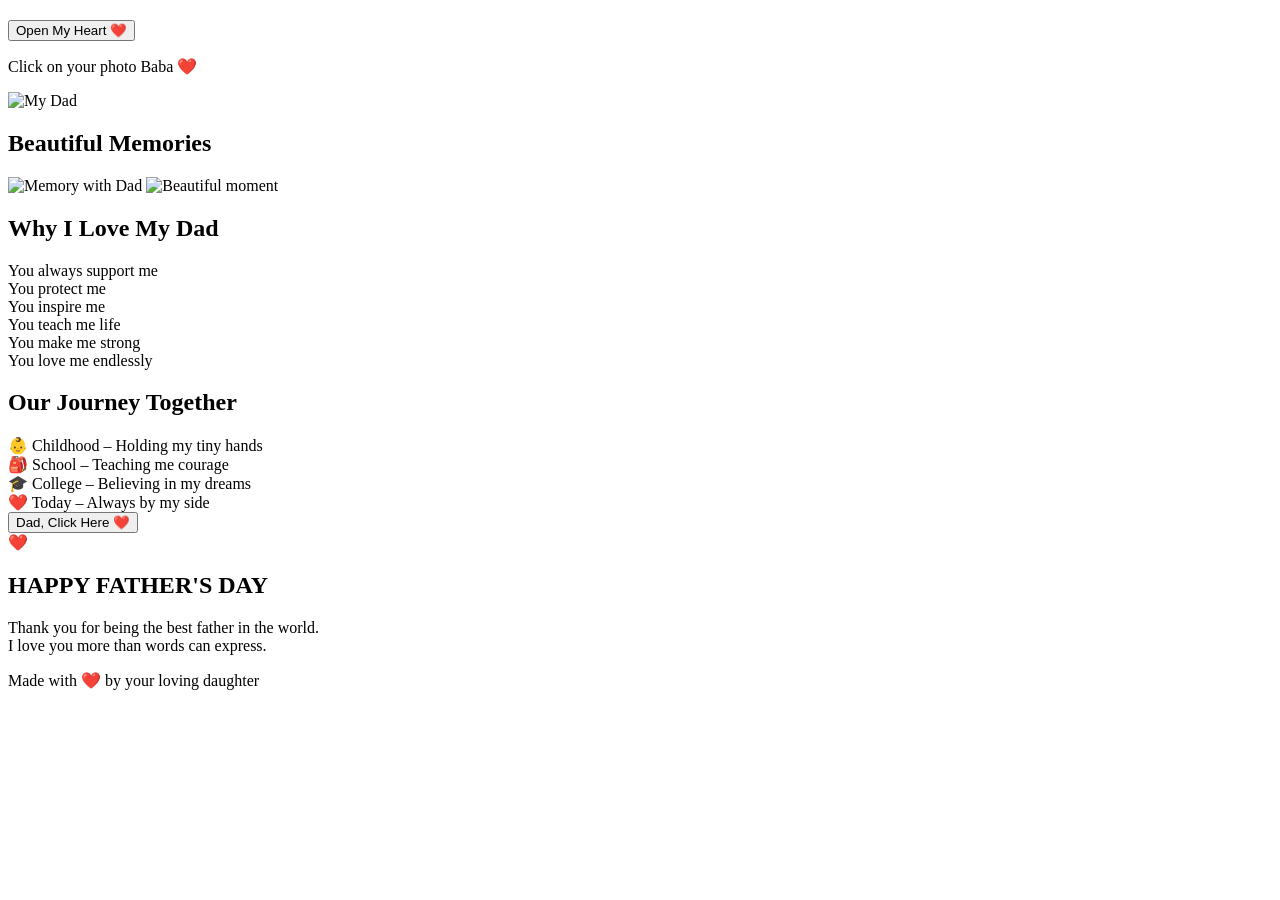
==== index.html @ 14301c71 "Create index.html" ====
<!DOCTYPE html>
<html lang="en">
<head>
  <meta charset="UTF-8" />
  <meta name="viewport" content="width=device-width, initial-scale=1.0"/>
  <title>Happy Father's Day ❤️</title>

  <!-- Google Fonts -->
  <link href="https://fonts.googleapis.com/css2?family=Playfair+Display:wght@400;700&family=Poppins:wght@300;400;600&display=swap" rel="stylesheet">

  <!-- CSS -->
  <link rel="stylesheet" href="style.css" />
</head>

<body>

<!-- ⭐ STAR BACKGROUND -->
<div class="stars"></div>

<!-- ================= WELCOME SECTION ================= -->
<section class="hero" id="hero">
  <h1 id="typewriter"></h1>
  <button class="glow-btn" onclick="scrollToEnvelope()">Open My Heart ❤️</button>
</section>

<!-- ================= ENVELOPE SECTION ================= -->
<div class="photo-wrapper">
  <p class="photo-title">Click on your photo Baba ❤️</p>

  <div class="photo-envelope" onclick="openEnvelope()">
    <img src="image/BABA.jpeg" alt="My Dad">
  </div>
</div>

<!-- ================= LETTER SECTION ================= -->
<section class="letter-section" id="letter">
  <div class="letter-box" id="letterText"></div>
</section>

<!-- ================= GALLERY ================= -->
<section class="gallery-section">
  <h2>Beautiful Memories</h2>
  <div class="gallery">
    <img src="image/baba1.jpeg" alt="Memory with Dad">
    <img src="image/group photo.jpeg" alt="Beautiful moment">
  </div>
</section>

<!-- ================= REASONS ================= -->
<section class="reasons-section">
  <h2>Why I Love My Dad</h2>
  <div class="reasons">
    <div class="reason-card">You always support me</div>
    <div class="reason-card">You protect me</div>
    <div class="reason-card">You inspire me</div>
    <div class="reason-card">You teach me life</div>
    <div class="reason-card">You make me strong</div>
    <div class="reason-card">You love me endlessly</div>
  </div>
</section>

<!-- ================= TIMELINE ================= -->
<section class="timeline-section">
  <h2>Our Journey Together</h2>
  <div class="timeline">
    <div class="time">👶 Childhood – Holding my tiny hands</div>
    <div class="time">🎒 School – Teaching me courage</div>
    <div class="time">🎓 College – Believing in my dreams</div>
    <div class="time">❤️ Today – Always by my side</div>
  </div>
</section>

<!-- ================= SURPRISE ================= -->
<section class="surprise-section">
  <button class="glow-btn big" onclick="startSurprise()">Dad, Click Here ❤️</button>
</section>

<!-- ================= FINAL ================= -->
<section class="final" id="final">
  <div class="big-heart">❤️</div>
  <h1>HAPPY FATHER'S DAY</h1>
  <p>
    Thank you for being the best father in the world.<br/>
    I love you more than words can express.
  </p>
</section>

<!-- ================= FOOTER ================= -->
<footer>
  Made with ❤️ by your loving daughter
</footer>

<script src="script.js"></script>

</body>
</html>
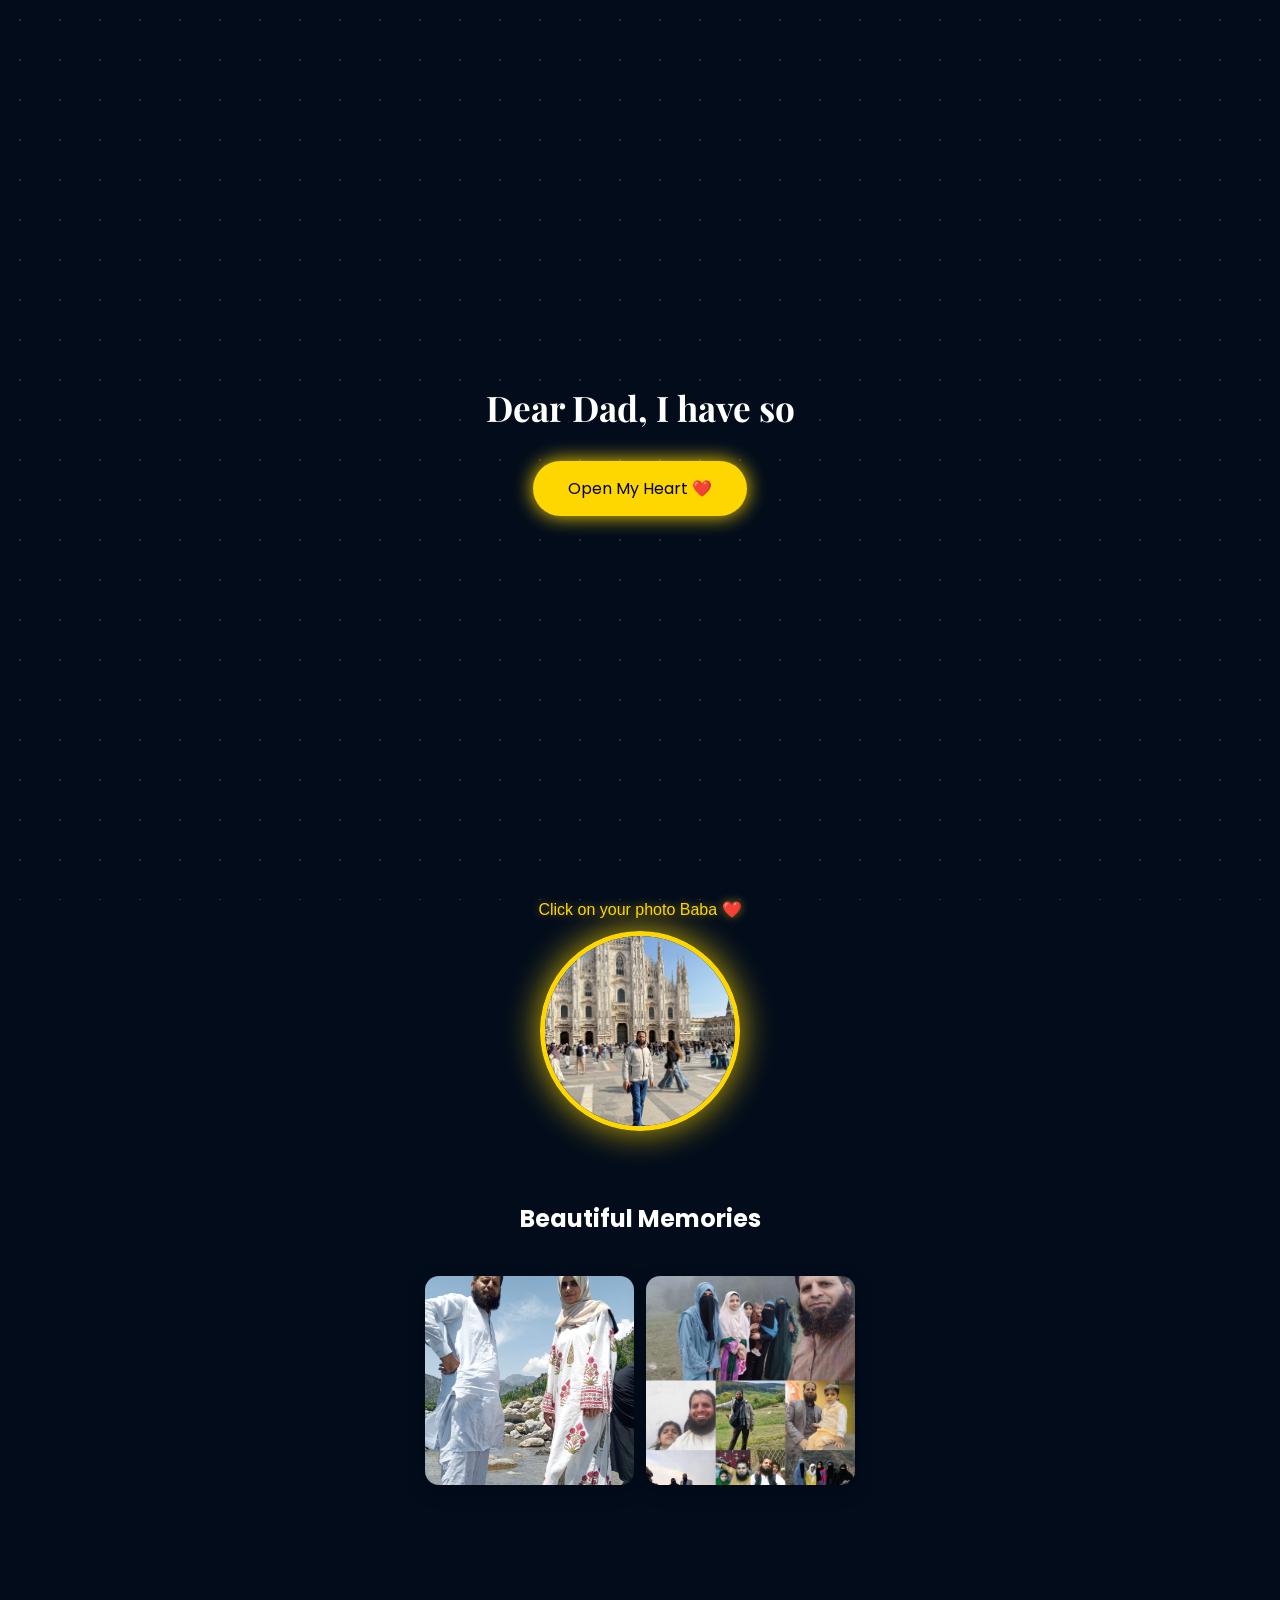
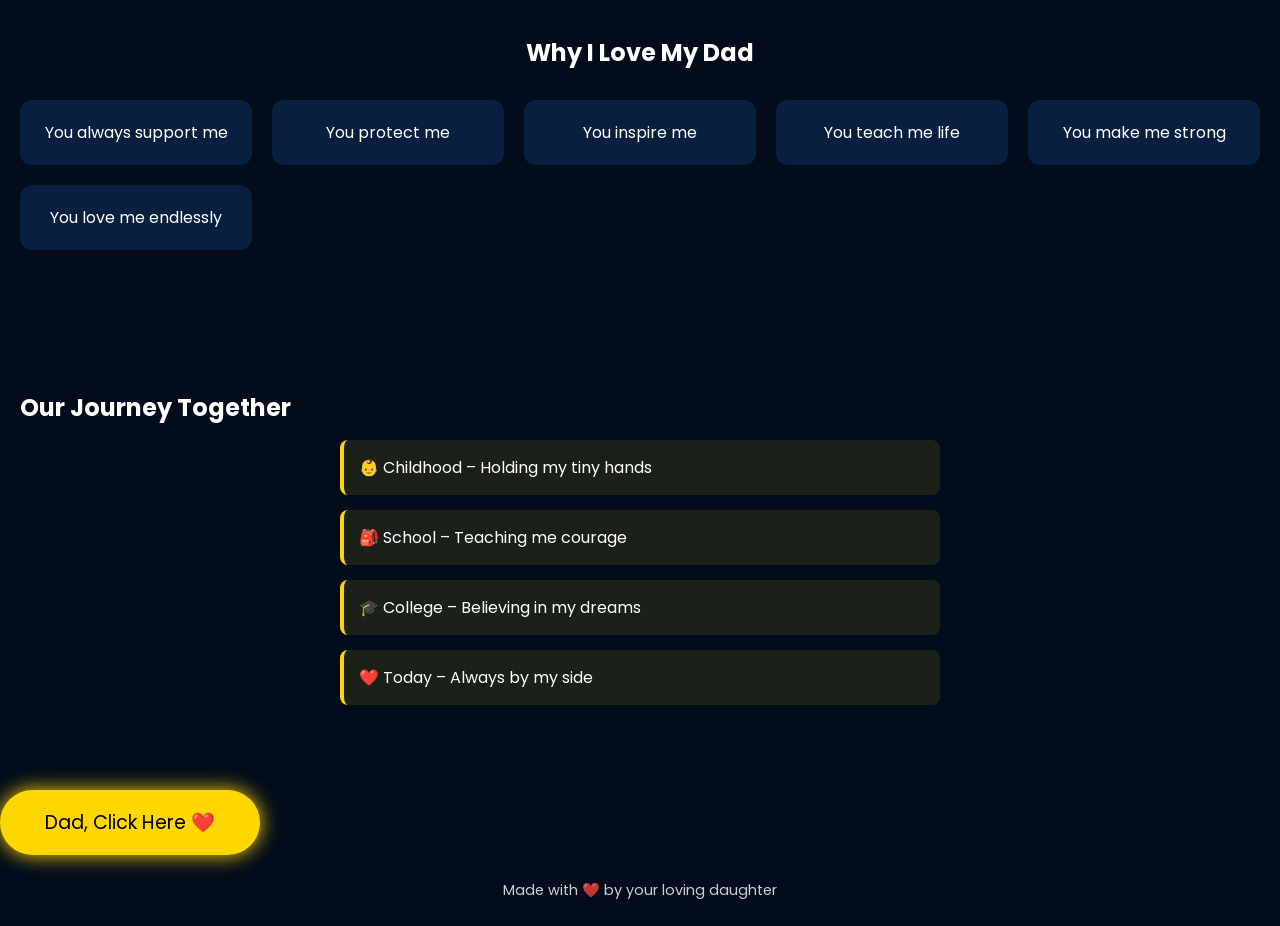
==== commit 560a8004: "Update index.html" ====
--- a/index.html
+++ b/index.html
@@ -28,7 +28,8 @@
   <p class="photo-title">Click on your photo Baba ❤️</p>
 
   <div class="photo-envelope" onclick="openEnvelope()">
-    <img src="image/BABA.jpeg" alt="My Dad">
+    <!-- Fixed: Removed "image/" prefix to match repo structure -->
+    <img src="BABA.jpeg" alt="My Dad">
   </div>
 </div>
 
@@ -41,8 +42,10 @@
 <section class="gallery-section">
   <h2>Beautiful Memories</h2>
   <div class="gallery">
-    <img src="image/baba1.jpeg" alt="Memory with Dad">
-    <img src="image/group photo.jpeg" alt="Beautiful moment">
+    <!-- Fixed: Removed "image/" prefix -->
+    <img src="baba1.jpeg" alt="Memory with Dad">
+    <!-- Fixed: Removed "image/" prefix and encoded the space safely as %20 -->
+    <img src="group%20photo.jpeg" alt="Beautiful moment">
   </div>
 </section>
 
--- a/style.css
+++ b/style.css
@@ -0,0 +1,243 @@
+/* ================= GLOBAL ================= */
+* {
+  margin: 0;
+  padding: 0;
+  box-sizing: border-box;
+  font-family: 'Poppins', sans-serif;
+}
+
+body {
+  background: #020c1b;
+  color: white;
+  overflow-x: hidden;
+}
+
+/* ================= STARS ================= */
+.stars {
+  position: fixed;
+  inset: 0;
+  background: radial-gradient(white 1px, transparent 1px);
+  background-size: 40px 40px;
+  opacity: 0.15;
+  z-index: -1;
+}
+
+/* ================= HERO ================= */
+.hero {
+  height: 100vh;
+  display: flex;
+  flex-direction: column;
+  justify-content: center;
+  align-items: center;
+  text-align: center;
+  padding: 20px;
+}
+
+.hero h1 {
+  font-family: 'Playfair Display', serif;
+  font-size: 2.2rem;
+  margin-bottom: 30px;
+}
+
+/* ================= BUTTON ================= */
+.glow-btn {
+  padding: 15px 35px;
+  background: gold;
+  border: none;
+  border-radius: 50px;
+  font-size: 1rem;
+  cursor: pointer;
+  box-shadow: 0 0 20px gold;
+  transition: transform 0.3s, box-shadow 0.3s;
+}
+
+.glow-btn:hover {
+  transform: scale(1.1);
+  box-shadow: 0 0 35px gold;
+}
+
+.glow-btn.big {
+  font-size: 1.2rem;
+  padding: 18px 45px;
+}
+
+/* ================= ENVELOPE / PHOTO ================= */
+.envelope-section {
+  padding: 80px 20px;
+  display: flex;
+  justify-content: center;
+}
+
+/* NEW WRAPPER */
+.photo-wrapper {
+  display: flex;
+  flex-direction: column;
+  align-items: center;
+  text-align: center;
+  gap: 12px;
+}
+
+/* TEXT ABOVE PHOTO */
+.photo-title {
+  font-size: 1rem;
+  color: gold;
+  font-weight: 500;
+  text-shadow: 0 0 10px rgba(255,215,0,0.5);
+}
+
+/* PHOTO CIRCLE */
+.photo-envelope {
+  width: 200px;
+  height: 200px;
+  border-radius: 50%;
+  overflow: hidden;
+  border: 5px solid gold;
+  box-shadow: 0 0 35px rgba(255, 215, 0, 0.8);
+  animation: glowPulse 2.5s infinite;
+  cursor: pointer;
+}
+
+.photo-envelope img {
+  width: 100%;
+  height: 100%;
+  object-fit: cover;
+}
+
+/* ================= PHOTO ANIMATION ================= */
+@keyframes glowPulse {
+  0% {
+    transform: scale(1);
+    box-shadow: 0 0 25px rgba(255,215,0,0.6);
+  }
+  50% {
+    transform: scale(1.1);
+    box-shadow: 0 0 45px rgba(255,215,0,1);
+  }
+  100% {
+    transform: scale(1);
+    box-shadow: 0 0 25px rgba(255,215,0,0.6);
+  }
+}
+
+/* ================= LETTER ================= */
+.letter-section {
+  padding: 60px 20px;
+  display: none;
+}
+
+.letter-box {
+  max-width: 700px;
+  margin: auto;
+  background: white;
+  color: #111;
+  padding: 35px;
+  border-radius: 15px;
+  line-height: 1.9;
+  font-size: 1.1rem;
+}
+
+/* ================= GALLERY ================= */
+.gallery-section {
+  padding: 70px 20px;
+  text-align: center;
+}
+
+.gallery {
+  display: grid;
+  grid-template-columns: repeat(auto-fit, minmax(140px, 1fr));
+  gap: 12px;
+  justify-content: center;
+  align-items: center;
+  max-width: 450px;
+  margin: 30px auto 0;
+  padding: 10px;
+}
+
+.gallery img {
+  width: 100%;
+  aspect-ratio: 1 / 1;
+  object-fit: cover;
+  border-radius: 14px;
+  transition: transform 0.3s ease, box-shadow 0.3s ease;
+  box-shadow: 0 6px 18px rgba(0,0,0,0.25);
+}
+
+.gallery img:hover {
+  transform: scale(1.08);
+  box-shadow: 0 0 20px rgba(255,215,0,0.7);
+}
+
+/* ================= REASONS ================= */
+.reasons-section {
+  padding: 70px 20px;
+  text-align: center;
+}
+
+.reasons {
+  display: grid;
+  grid-template-columns: repeat(auto-fit, minmax(200px, 1fr));
+  gap: 20px;
+  margin-top: 30px;
+}
+
+.reason-card {
+  background: #081f3f;
+  padding: 20px;
+  border-radius: 12px;
+  animation: fadeUp 0.8s ease forwards;
+}
+
+/* ================= FADE ANIMATION ================= */
+@keyframes fadeUp {
+  from {
+    opacity: 0;
+    transform: translateY(30px);
+  }
+  to {
+    opacity: 1;
+    transform: translateY(0);
+  }
+}
+
+/* ================= TIMELINE ================= */
+.timeline-section {
+  padding: 70px 20px;
+}
+
+.timeline {
+  max-width: 600px;
+  margin: auto;
+}
+
+.timeline .time {
+  margin: 15px 0;
+  padding: 15px;
+  background: rgba(255,215,0,0.1);
+  border-left: 4px solid gold;
+  border-radius: 8px;
+}
+
+/* ================= FINAL ================= */
+.final {
+  padding: 90px 20px;
+  text-align: center;
+  display: none;
+}
+
+.big-heart {
+  font-size: 5rem;
+  animation: heartBeat 1.5s infinite;
+}
+
+@keyframes heartBeat {
+  0%,100% { transform: scale(1); }
+  50% { transform: scale(1.25); }
+}
+
+/* ================= FOOTER ================= */
+footer {
+  padding: 25px;
+  text-align: center;
+  opacity: 0.8;
+  font-size: 0.9rem;
+}
